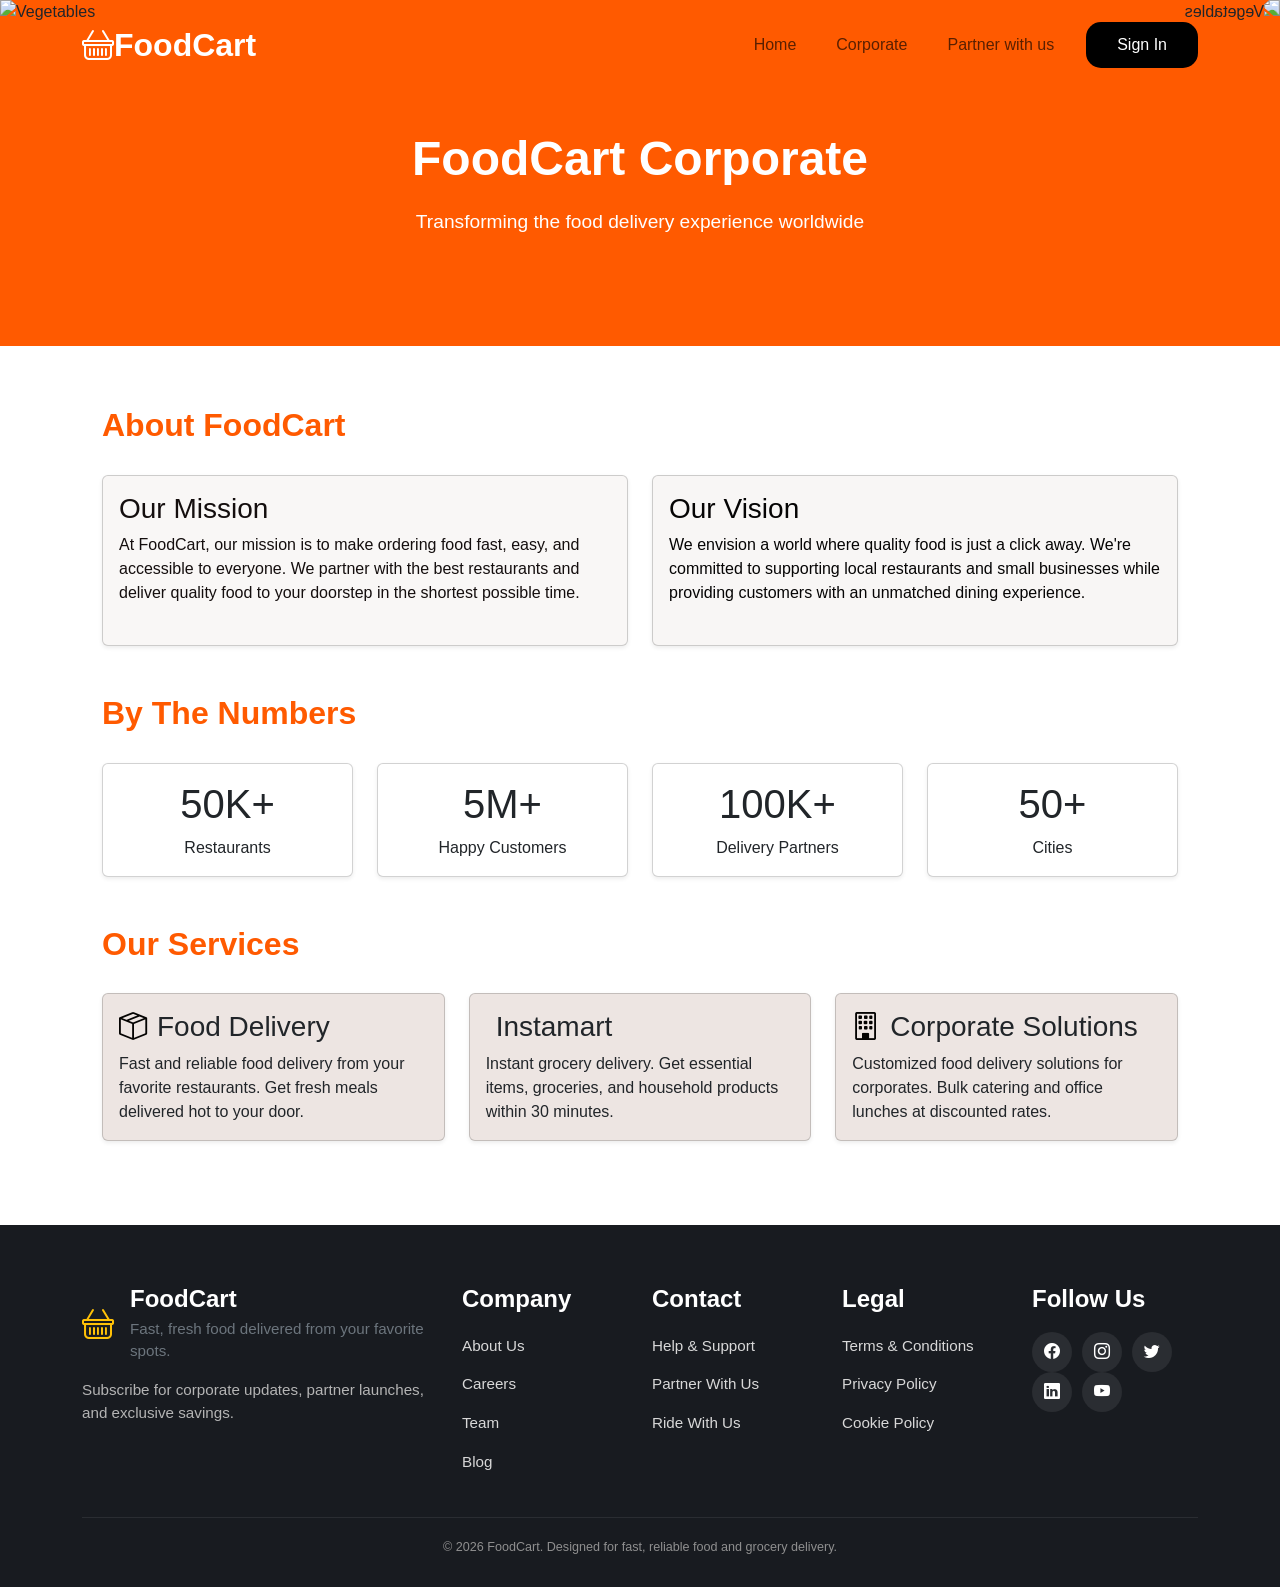
==== corporate.html @ 5bc2be3b "commit" ====
<!DOCTYPE html>
<html lang="en">
<head>
<meta charset="UTF-8">
<meta name="viewport" content="width=device-width, initial-scale=1">
<title>FoodCart Corporate</title>

<!-- Bootstrap CSS -->
<link href="https://cdn.jsdelivr.net/npm/bootstrap@5.3.3/dist/css/bootstrap.min.css" rel="stylesheet">

<!-- Bootstrap Icons -->
<link rel="stylesheet" href="https://cdn.jsdelivr.net/npm/bootstrap-icons@1.11.3/font/bootstrap-icons.min.css">

<style>
    body {
        font-family: Arial, sans-serif;
    }

    .hero {
        background: #ff5a00;
        padding: 0 20px 40px;
        position: relative;
        overflow: hidden;
    }

    .left-veggies {
        position: absolute;
        left: 0;
        top: 0;
        width: 250px;
        z-index: 1;
    }

    .right-veggies {
        position: absolute;
        right: 0;
        top: 0;
        width: 250px;
        z-index: 1;
        transform: scaleX(-1);
    }

    .navbar-brand {
        font-size: 2rem;
        font-weight: 700;
        color: white !important;
    }

    .nav-link:hover {
        color: rgb(185, 30, 30) !important;
        font-weight: 600;
        background-color: white;
    }

    .btn-signin {
        background: black;
        color: white;
        border-radius: 15px;
        padding: 10px 30px;
        text-decoration: none;
    }

    .hero-content {
        position: relative;
        z-index: 5;
        color: white;
        padding: 40px 0;
    }

    .hero-content h1 {
        font-size: 3rem;
        font-weight: 800;
        margin-bottom: 20px;
    }

    .hero-content p {
        font-size: 1.2rem;
        margin-bottom: 30px;
    }

    .content-section {
        padding: 60px 20px;
    }

    .section-title {
        font-size: 2rem;
        font-weight: 700;
        margin-bottom: 30px;
        color: #ff5a00;
    }


    .footer {
        background: #181b20;
        color: #d8d8d8;
        padding: 60px 0 30px;
        position: relative;
        overflow: hidden;
    }

    .footer a {
        color: #d8d8d8;
        text-decoration: none;
        transition: color .2s ease;
    }

    .footer a:hover {
        color: #ffb347;
    }

    .footer h4 {
        color: #ffffff;
        font-weight: 700;
        margin-bottom: 18px;
    }

    .footer p,
    .footer li {
        color: #b4b4b4;
        font-size: 0.95rem;
    }

    .footer .footer-links li {
        margin-bottom: 10px;
    }

    .footer .footer-links li a {
        display: inline-block;
        padding: 3px 0;
    }

    .footer .social-icons a {
        display: inline-flex;
        align-items: center;
        justify-content: center;
        width: 40px;
        height: 40px;
        border-radius: 50%;
        background: rgba(255,255,255,0.08);
        margin-right: 10px;
        color: #ffffff;
        transition: transform .2s ease, background .2s ease;
    }

    .footer .social-icons a:hover {
        transform: translateY(-2px);
        background: #ff5a00;
        color: #181b20;
    }

    .footer-bottom {
        border-top: 1px solid rgba(255,255,255,0.08);
        padding-top: 18px;
        margin-top: 24px;
        color: #8f8f8f;
        font-size: 0.9rem;
    }

    @media(max-width: 768px) {
        .hero-content h1 {
            font-size: 2rem;
        }

        .left-veggies, .right-veggies {
            width: 120px;
            top: 160px;
        }

        .navbar-nav {
            text-align: center;
            gap: 10px;
            padding-top: 15px;
        }
    }
</style>
</head>
<body>

<!-- Header -->
<section class="hero">
    <img src="https://media-assets.swiggy.com/swiggy/image/upload/fl_lossy,f_auto,q_auto/portal/testing/seo-home/Veggies_new.png" class="left-veggies" alt="Vegetables">
    <img src="https://media-assets.swiggy.com/swiggy/image/upload/fl_lossy,f_auto,q_auto/portal/testing/seo-home/Veggies_new.png" class="right-veggies" alt="Vegetables">

    <nav class="navbar navbar-expand-lg py-3">
        <div class="container">
            <a class="navbar-brand d-flex align-items-center" href="siggy.html">
                <i class="bi bi-basket"></i>
                <span class="fw-bold text-white">FoodCart</span>
            </a>

            <button class="navbar-toggler bg-white" type="button" data-bs-toggle="collapse" data-bs-target="#navbarNav">
                <span class="navbar-toggler-icon"></span>
            </button>

            <div class="collapse navbar-collapse" id="navbarNav">
                <ul class="navbar-nav ms-auto align-items-lg-center">
                    <li class="nav-item me-lg-4">
                        <a class="nav-link" href="siggy.html">Home</a>
                    </li>
                    <li class="nav-item me-lg-4">
                        <a class="nav-link" href="corporate.html">Corporate</a>
                    </li>
                    <li class="nav-item me-lg-4">
                        <a class="nav-link" href="partner.html">Partner with us</a>
                    </li>
                    <li class="nav-item">
                        <a href="signin.html" class="btn btn-signin" style="text-decoration: none;">Sign In</a>
                    </li>
                </ul>
            </div>
        </div>
    </nav>

    <div class="container">
        <div class="hero-content align-items-center text-center">
            <h1>FoodCart Corporate</h1>
            <p>Transforming the food delivery experience worldwide</p>
        </div>
    </div>
</section>

<!-- Main Content -->
<div class="container">
    <section class="content-section">
        <h2 class="section-title">About FoodCart</h2>

        <div class="row">
            <div class="col-md-6">
                <div class="card mb-4 shadow-sm h-100" style="background-color: #f9f7f6; color: rgb(20, 14, 14);">
                    <div class="card-body">
                        <h3 class="card-title">Our Mission</h3>
                        <p class="card-text">
                            At FoodCart, our mission is to make ordering food fast, easy, and accessible to everyone. We partner with the best restaurants and deliver quality food to your doorstep in the shortest possible time.
                        </p>
                    </div>
                </div>
            </div>

            <div class="col-md-6">
                <div class="card mb-4 shadow-sm h-100" style="background-color: #f8f6f5; color: rgb(5, 4, 4);">
                    <div class="card-body">
                        <h3 class="card-title">Our Vision</h3>
                        <p class="card-text">
                            We envision a world where quality food is just a click away. We're committed to supporting local restaurants and small businesses while providing customers with an unmatched dining experience.
                        </p>
                    </div>
                </div>
            </div>
        </div>

        <h2 class="section-title mt-5">By The Numbers</h2>
        <div class="row gy-4 mb-4">
            <div class="col-6 col-md-3">
                <div class="card h-100 shadow-sm">
                    <div class="card-body text-center">
                        <h4 class="card-title display-6 mb-2">50K+</h4>
                        <p class="card-text mb-0">Restaurants</p>
                    </div>
                </div>
            </div>
            <div class="col-6 col-md-3">
                <div class="card h-100 shadow-sm">
                    <div class="card-body text-center">
                        <h4 class="card-title display-6 mb-2">5M+</h4>
                        <p class="card-text mb-0">Happy Customers</p>
                    </div>
                </div>
            </div>
            <div class="col-6 col-md-3">
                <div class="card h-100 shadow-sm">
                    <div class="card-body text-center">
                        <h4 class="card-title display-6 mb-2">100K+</h4>
                        <p class="card-text mb-0">Delivery Partners</p>
                    </div>
                </div>
            </div>
            <div class="col-6 col-md-3">
                <div class="card h-100 shadow-sm">
                    <div class="card-body text-center">
                        <h4 class="card-title display-6 mb-2">50+</h4>
                        <p class="card-text mb-0">Cities</p>
                    </div>
                </div>
            </div>
        </div>

        <h2 class="section-title mt-5">Our Services</h2>
        <div class="row">
            <div class="col-md-4 mb-4" >
                <div class="card h-100 shadow-sm" style="background-color:#ede5e2;">
                    <div class="card-body">
                        <h3 class="card-title"><i class="bi bi-box-seam" style="color: #040302; margin-right: 10px;"></i>Food Delivery</h3>
                        <p class="card-text">Fast and reliable food delivery from your favorite restaurants. Get fresh meals delivered hot to your door.</p>
                    </div>
                </div>
            </div>
            <div class="col-md-4 mb-4">
                <div class="card h-100 shadow-sm" style="background-color:#ede5e2">
                    <div class="card-body">
                        <h3 class="card-title"><i class="bi bi-bag-dollar" style="color: #040302; margin-right: 10px;"></i>Instamart</h3>
                        <p class="card-text">Instant grocery delivery. Get essential items, groceries, and household products within 30 minutes.</p>
                    </div>
                </div>
            </div>
            <div class="col-md-4 mb-4">
                <div class="card h-100 shadow-sm" style="background-color:#ede5e2">
                    <div class="card-body">
                        <h3 class="card-title"><i class="bi bi-building" style="color: #040302;margin-right: 10px;"></i>Corporate Solutions</h3>
                        <p class="card-text">Customized food delivery solutions for corporates. Bulk catering and office lunches at discounted rates.</p>
                    </div>
                </div>
            </div>
        </div>

    
    </section>
</div>

<!-- Footer -->
<footer class="footer">
    <div class="container">
        <div class="row gy-5">
            <div class="col-lg-4 col-md-6">
                <div class="d-flex align-items-center mb-3">
                    <i class="bi bi-basket fs-2 text-warning"></i>
                    <div class="ms-3">
                        <h4 class="mb-1">FoodCart</h4>
                        <p class="mb-0 text-secondary">Fast, fresh food delivered from your favorite spots.</p>
                    </div>
                </div>
                <p>Subscribe for corporate updates, partner launches, and exclusive savings.</p>
            </div>

            <div class="col-lg-2 col-md-6">
                <h4>Company</h4>
                <ul class="list-unstyled footer-links">
                    <li><a href="#">About Us</a></li>
                    <li><a href="#">Careers</a></li>
                    <li><a href="#">Team</a></li>
                    <li><a href="#">Blog</a></li>
                </ul>
            </div>

            <div class="col-lg-2 col-md-6">
                <h4>Contact</h4>
                <ul class="list-unstyled footer-links">
                    <li><a href="#">Help & Support</a></li>
                    <li><a href="#">Partner With Us</a></li>
                    <li><a href="#">Ride With Us</a></li>
                </ul>
            </div>

            <div class="col-lg-2 col-md-6">
                <h4>Legal</h4>
                <ul class="list-unstyled footer-links">
                    <li><a href="#">Terms & Conditions</a></li>
                    <li><a href="#">Privacy Policy</a></li>
                    <li><a href="#">Cookie Policy</a></li>
                </ul>
            </div>

            <div class="col-lg-2 col-md-6">
                <h4>Follow Us</h4>
                <div class="social-icons d-flex flex-wrap">
                    <a href="#"><i class="bi bi-facebook"></i></a>
                    <a href="#"><i class="bi bi-instagram"></i></a>
                    <a href="#"><i class="bi bi-twitter"></i></a>
                    <a href="#"><i class="bi bi-linkedin"></i></a>
                    <a href="#"><i class="bi bi-youtube"></i></a>
                </div>
            </div>
        </div>
        <div class="footer-bottom text-center mt-4">
            <small>© 2026 FoodCart. Designed for fast, reliable food and grocery delivery.</small>
        </div>
    </div>
</footer>

<script src="https://cdn.jsdelivr.net/npm/bootstrap@5.3.3/dist/js/bootstrap.bundle.min.js"></script>
</body>
</html>
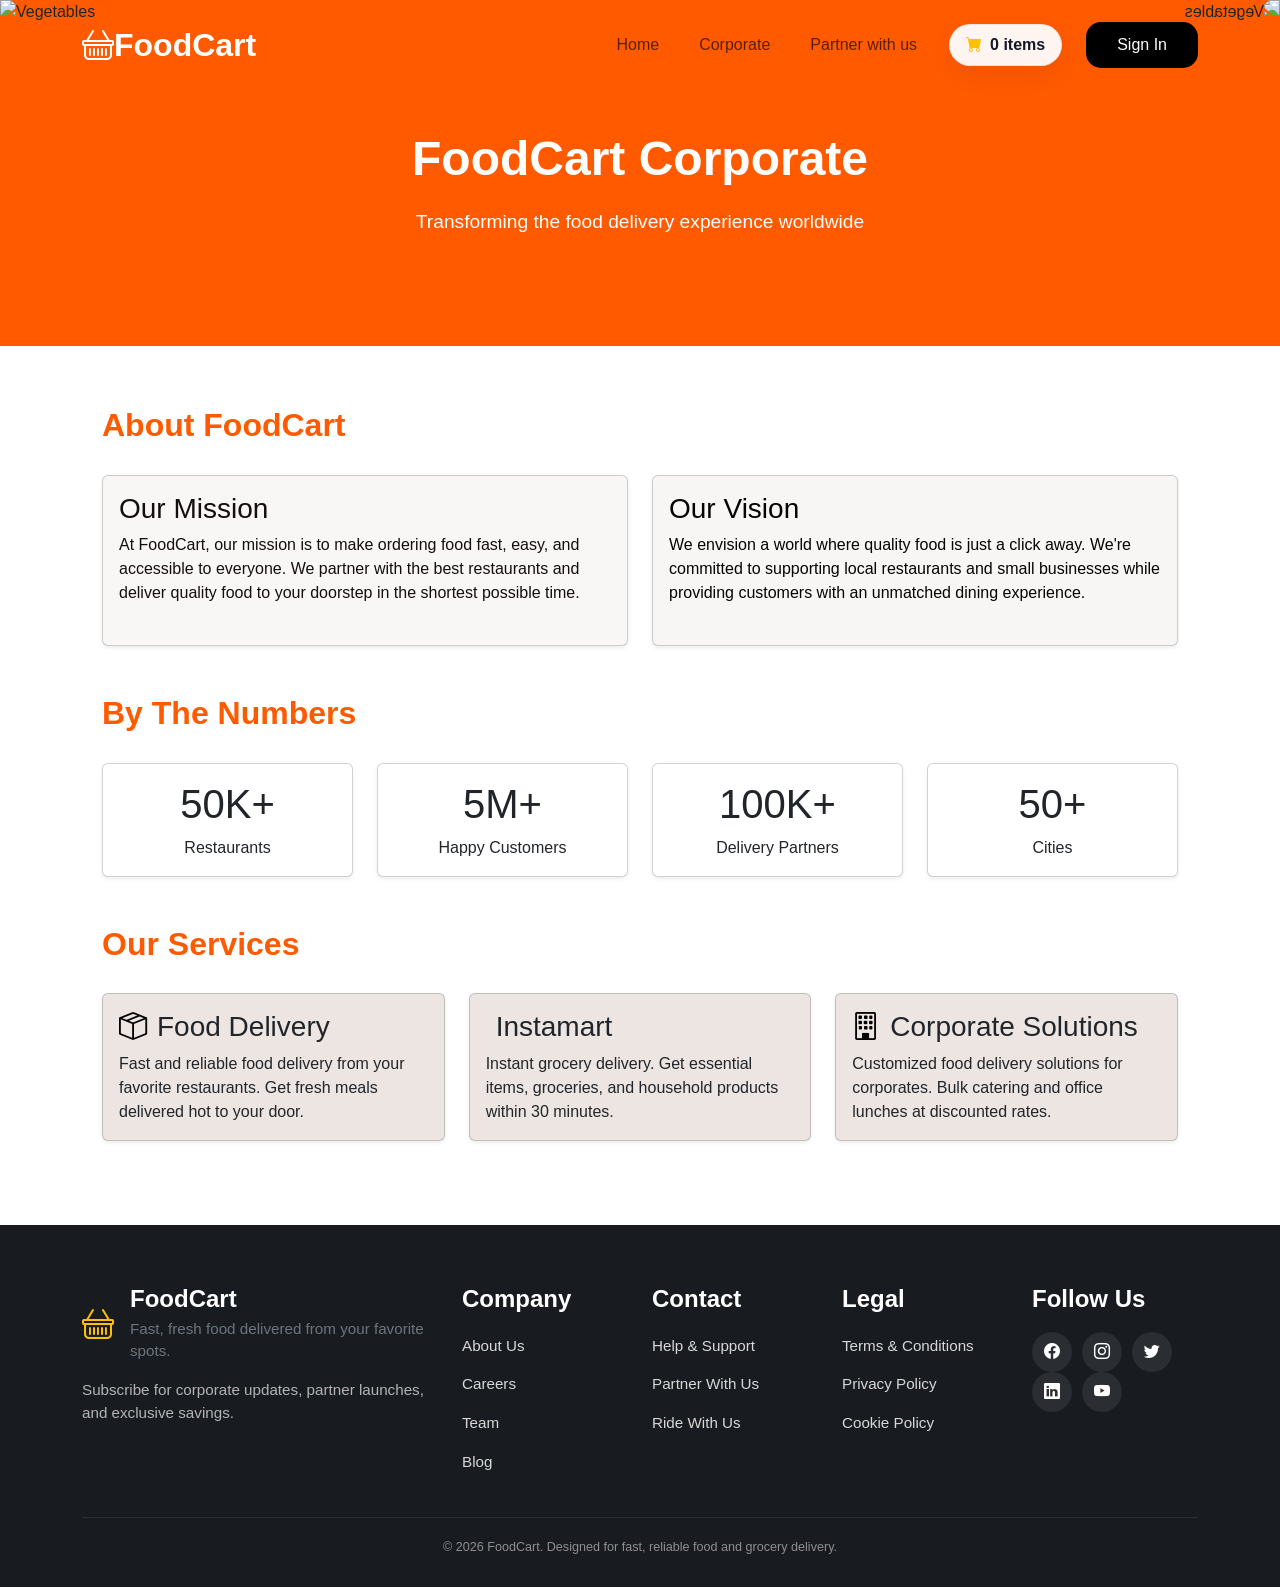
==== commit 492161f0: "feat: implement Instamart grocery section, cart functionality, and food item navigation support" ====
--- a/corporate.html
+++ b/corporate.html
@@ -10,6 +10,7 @@
 
 <!-- Bootstrap Icons -->
 <link rel="stylesheet" href="https://cdn.jsdelivr.net/npm/bootstrap-icons@1.11.3/font/bootstrap-icons.min.css">
+<link rel="stylesheet" href="cart.css">
 
 <style>
     body {
@@ -183,7 +184,7 @@
 
     <nav class="navbar navbar-expand-lg py-3">
         <div class="container">
-            <a class="navbar-brand d-flex align-items-center" href="siggy.html">
+            <a class="navbar-brand d-flex align-items-center" href="index.html">
                 <i class="bi bi-basket"></i>
                 <span class="fw-bold text-white">FoodCart</span>
             </a>
@@ -195,13 +196,19 @@
             <div class="collapse navbar-collapse" id="navbarNav">
                 <ul class="navbar-nav ms-auto align-items-lg-center">
                     <li class="nav-item me-lg-4">
-                        <a class="nav-link" href="siggy.html">Home</a>
+                        <a class="nav-link" href="index.html">Home</a>
                     </li>
                     <li class="nav-item me-lg-4">
                         <a class="nav-link" href="corporate.html">Corporate</a>
                     </li>
                     <li class="nav-item me-lg-4">
                         <a class="nav-link" href="partner.html">Partner with us</a>
+                    </li>
+                    <li class="nav-item me-lg-4 d-flex align-items-center">
+                        <a class="header-cart-chip" href="#globalCartOffcanvas" data-bs-toggle="offcanvas">
+                            <i class="bi bi-cart-fill text-warning"></i>
+                            <span><span id="globalCartCount">0</span> items</span>
+                        </a>
                     </li>
                     <li class="nav-item">
                         <a href="signin.html" class="btn btn-signin" style="text-decoration: none;">Sign In</a>
@@ -377,5 +384,6 @@
 </footer>
 
 <script src="https://cdn.jsdelivr.net/npm/bootstrap@5.3.3/dist/js/bootstrap.bundle.min.js"></script>
+<script src="cart.js" defer></script>
 </body>
 </html>
--- a/cart.css
+++ b/cart.css
@@ -0,0 +1,126 @@
+/* Global Cart Styles */
+
+:root {
+    --cart-accent: #ff5a00;
+    --cart-ink: #121826;
+    --cart-muted: #64748b;
+    --cart-success: #2e7d32;
+}
+
+/* Header Cart Logo */
+.header-cart-chip {
+    display: inline-flex;
+    align-items: center;
+    gap: 8px;
+    background: rgba(255, 255, 255, 0.94);
+    border: 1px solid rgba(15, 23, 42, 0.08);
+    border-radius: 999px;
+    padding: 8px 16px;
+    box-shadow: 0 10px 24px rgba(15, 23, 42, 0.06);
+    font-weight: 700;
+    color: var(--cart-ink) !important;
+    text-decoration: none !important;
+    transition: transform 0.2s ease, box-shadow 0.2s ease, background 0.2s ease;
+    cursor: pointer;
+}
+
+.header-cart-chip:hover {
+    transform: translateY(-2px);
+    box-shadow: 0 12px 30px rgba(15, 23, 42, 0.12);
+    background: #ffffff;
+    color: var(--cart-accent) !important;
+}
+
+.header-cart-chip .bi-cart-fill,
+.header-cart-chip .bi-bag-check {
+    color: var(--cart-accent);
+}
+
+/* Buy Now Button */
+.btn-buy-now {
+    background: var(--cart-success);
+    color: #ffffff !important;
+    border: none;
+    border-radius: 999px;
+    font-weight: 700;
+    padding: 10px 18px;
+    transition: all 0.2s ease;
+    text-decoration: none;
+    display: inline-flex;
+    align-items: center;
+    justify-content: center;
+}
+
+.btn-buy-now:hover {
+    background: #1b5e20;
+    transform: translateY(-1px);
+    box-shadow: 0 4px 12px rgba(46, 125, 50, 0.2);
+}
+
+.btn-buy-now:active {
+    transform: translateY(0);
+}
+
+/* Offcanvas Cart Custom Styling */
+.offcanvas-cart-item {
+    display: flex;
+    justify-content: space-between;
+    align-items: center;
+    gap: 12px;
+    padding: 12px 0;
+    border-bottom: 1px solid rgba(15, 23, 42, 0.08);
+}
+
+.offcanvas-cart-item:last-child {
+    border-bottom: none;
+}
+
+.global-payment-option {
+    display: flex;
+    align-items: center;
+    border: 1px solid rgba(15, 23, 42, 0.12);
+    border-radius: 12px;
+    padding: 12px;
+    cursor: pointer;
+    margin-bottom: 10px;
+    background: #ffffff;
+    transition: border-color 0.2s ease, background-color 0.2s ease;
+}
+
+.global-payment-option:hover {
+    border-color: var(--cart-accent);
+    background-color: rgba(255, 90, 0, 0.02);
+}
+
+.global-payment-option input[type="radio"] {
+    margin-right: 12px;
+    accent-color: var(--cart-accent);
+}
+
+/* Global Toast Box */
+.global-toast-box {
+    position: fixed;
+    right: 18px;
+    bottom: 18px;
+    z-index: 1090;
+    background: #111827;
+    color: #ffffff;
+    border-radius: 16px;
+    padding: 14px 20px;
+    box-shadow: 0 18px 45px rgba(0, 0, 0, 0.22);
+    opacity: 0;
+    transform: translateY(12px);
+    pointer-events: none;
+    transition: opacity 0.25s ease, transform 0.25s ease;
+    font-weight: 500;
+}
+
+.global-toast-box.show {
+    opacity: 1;
+    transform: translateY(0);
+}
+
+/* Adjustment for navbar list item alignment */
+.nav-item.align-self-center {
+    align-self: center;
+}
